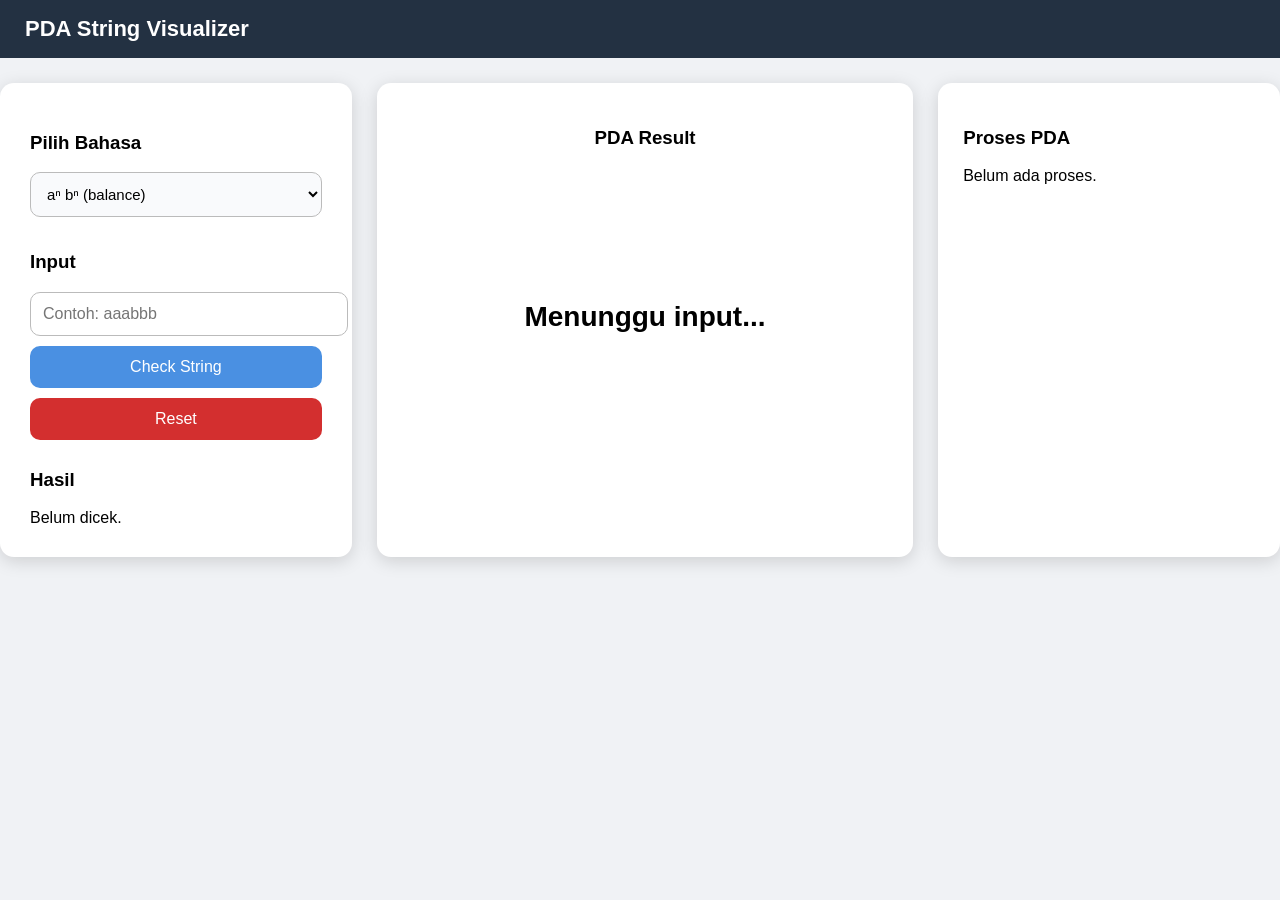
==== Praktikum_Final/Prak.html @ 1ed6124a "Add files via upload feat: add v1" ====
<!DOCTYPE html>
<meta charset="UTF-8">
<html>
<head>
    <title>PDA Visualizer</title>
    <link rel="stylesheet" href="Prak.css">
</head>

<body>

<div id="navbar">PDA String Visualizer</div>

<div id="container">

    <!-- LEFT  -->
    <div id="leftPanel" class="card">
        <h3>Pilih Bahasa</h3>

        <select id="language">
            <option value="anbn">aⁿ bⁿ (balance)</option>
            <option value="anbn_star">(aⁿ bⁿ)* (multiple pair)</option>
            <option value="aabn">aa bⁿ (fixed prefix)</option>
        </select>

        <h3>Input</h3>
        <input id="inputString" placeholder="Contoh: aaabbb">

        <button onclick="processFSM()">Check String</button>
        <button onclick="resetAll()" class="reset">Reset</button>

        <h3>Hasil</h3>
        <div id="resultText">Belum dicek.</div>
    </div>

    <!-- CENTER  -->
    <div id="canvasCard" class="card">
        <h3>PDA Result</h3>

        <div id="canvasWrapper">
            <div id="resultBox">Menunggu input...</div>
        </div>
    </div>

    <!-- RIGHT -->
    <div id="rightPanel" class="card">
        <h3>Proses PDA</h3>
        <div id="history">Belum ada proses.</div>
    </div>

</div>

<script src="Prak.js"></script>

</body>
</html>
---- Praktikum_Final/Prak.css ----
body {
    margin: 0;
    background: #f0f2f5;
    font-family: "Segoe UI", sans-serif;
}

#navbar {
    width: 100%;
    background: #233142;
    padding: 16px 25px;
    font-size: 22px;
    font-weight: bold;
    color: white;
}

#container {
    display: flex;
    justify-content: center;
    gap: 25px;
    margin-top: 25px;
}

.card {
    background: white;
    border-radius: 14px;
    padding: 25px;
    box-shadow: 0 4px 18px rgba(0,0,0,0.15);
}

#leftPanel {
    width: 300px;
    padding: 30px; 
}

#canvasCard {
    width: 500px;
    text-align: center;
}

#canvasWrapper {
    height: 300px;
    display: flex;
    justify-content: center;
    align-items: center;
}

#rightPanel {
    width: 300px;
    max-height: 500px;
    overflow-y: auto;
}

input, select {
    width: 100%;
    padding: 12px;
    font-size: 16px;
    border-radius: 10px;
    border: 1px solid #bbb;
    margin-bottom: 10px;
}

button {
    width: 100%;
    padding: 12px;
    background: #4a90e2;
    color: white;
    font-size: 16px;
    border: none;
    border-radius: 10px;
    cursor: pointer;
    margin-bottom: 10px;
}

button:hover {
    background: #357ABD;
}

.reset {
    background: #d32f2f;
}

.reset:hover {
    background: #b71c1c;
}

#resultBox {
    font-size: 28px;
    font-weight: bold;
}

.step {
    padding: 8px;
    border-bottom: 1px solid #ddd;
}


select {
    width: 100%;
    padding: 12px;
    font-size: 15px;
    border-radius: 10px;
    border: 1px solid #bbb;
    margin-bottom: 15px;
    background: #f9fafc;
    cursor: pointer;
    transition: 0.2s;
}

select:hover {
    border-color: #4a90e2;
}

select:focus {
    outline: none;
    border-color: #4a90e2;
    box-shadow: 0 0 6px rgba(74,144,226,0.4);
}

#pdaDiagram {
    position: absolute;
    width: 300px;
    height: 200px;
}
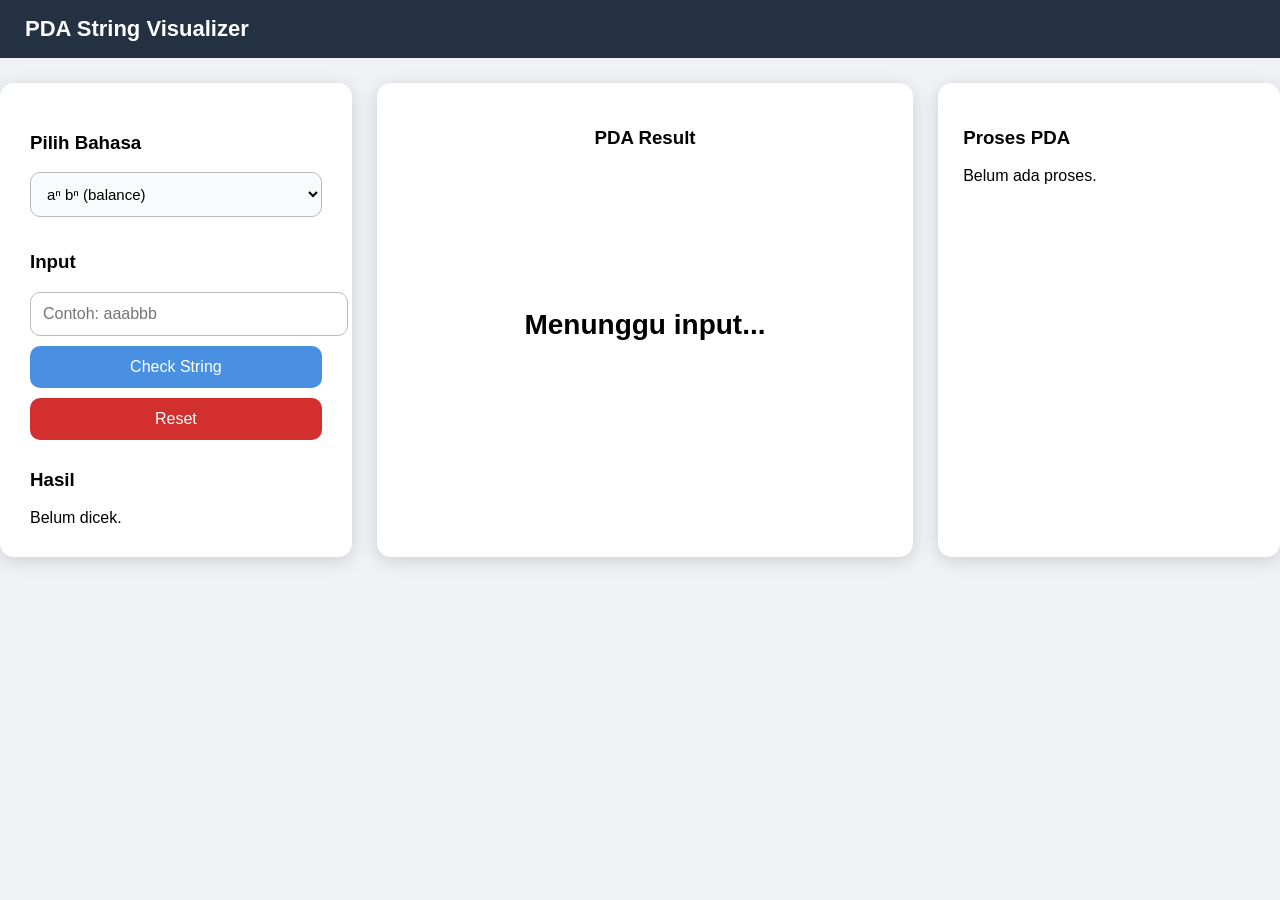
==== commit 1ed8c3bf: "Feat : Add image" ====
--- a/Praktikum_Final/Prak.html
+++ b/Praktikum_Final/Prak.html
@@ -37,6 +37,7 @@
         <h3>PDA Result</h3>
 
         <div id="canvasWrapper">
+            <img id="pdaImage" src="">
             <div id="resultBox">Menunggu input...</div>
         </div>
     </div>
--- a/Praktikum_Final/Prak.css
+++ b/Praktikum_Final/Prak.css
@@ -38,10 +38,14 @@
 }
 
 #canvasWrapper {
+    height: 100%;
     height: 300px;
     display: flex;
     justify-content: center;
     align-items: center;
+    flex-direction: column;   
+    justify-content: center;
+    gap: 15px; 
 }
 
 #rightPanel {
@@ -122,3 +126,11 @@
     height: 200px;
 }
 
+#pdaImage {
+    width: 100%;
+    max-width: 450px;     
+    height: auto;
+    object-fit: contain;
+    border-radius: 12px;
+    box-shadow: 0 4px 16px rgba(0,0,0,0.2);
+}
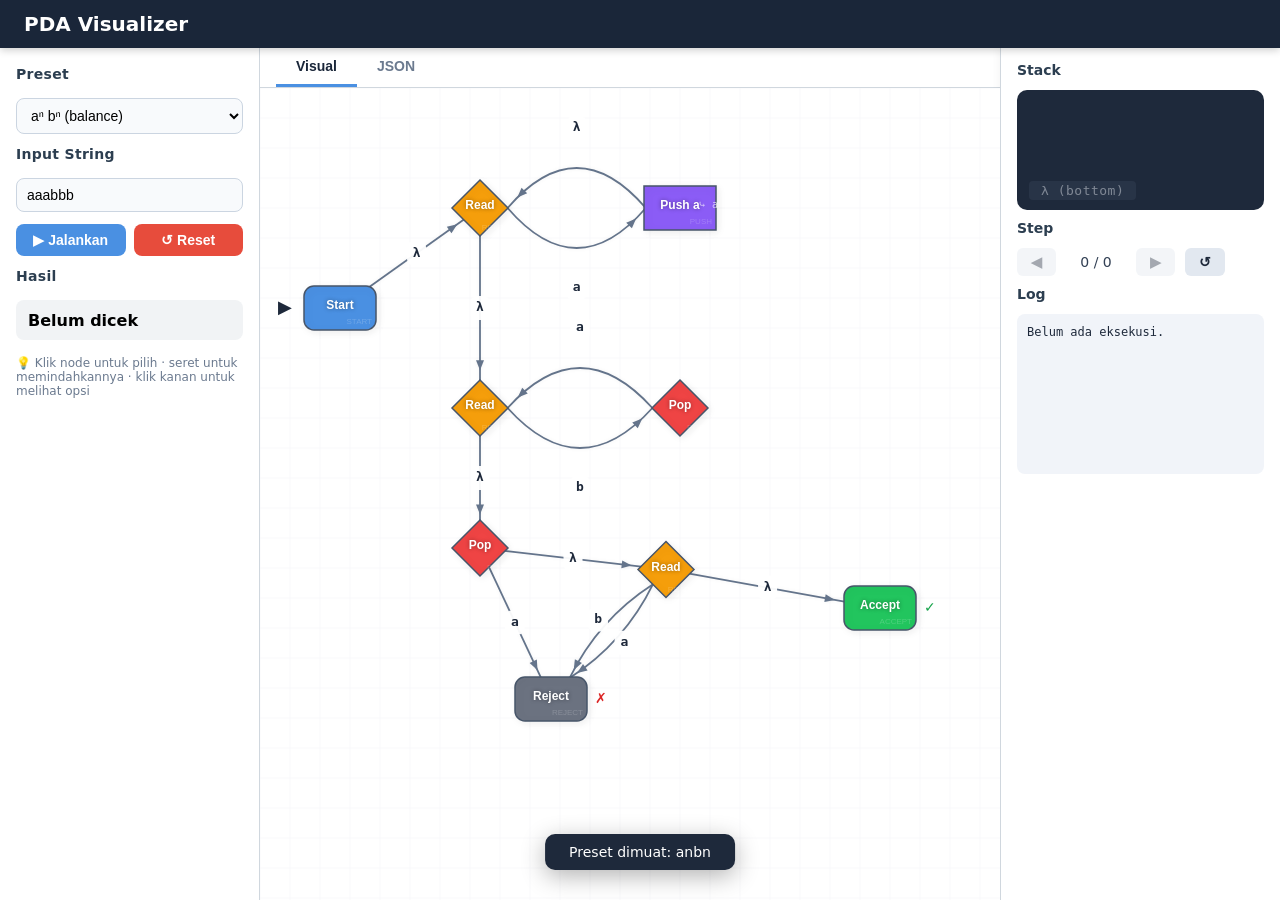
==== commit 5248f2e6: "fix : miss feature" ====
--- a/Praktikum_Final/Prak.html
+++ b/Praktikum_Final/Prak.html
@@ -1,56 +1,89 @@
 <!DOCTYPE html>
-<meta charset="UTF-8">
-<html>
+<html lang="id">
 <head>
-    <title>PDA Visualizer</title>
+    <meta charset="UTF-8">
+    <meta name="viewport" content="width=device-width, initial-scale=1.0">
+    <title>PDA Visualizer - Editor & Simulator</title>
+
     <link rel="stylesheet" href="Prak.css">
 </head>
-
 <body>
 
-<div id="navbar">PDA String Visualizer</div>
-
-<div id="container">
-
-    <!-- LEFT  -->
-    <div id="leftPanel" class="card">
-        <h3>Pilih Bahasa</h3>
-
-        <select id="language">
-            <option value="anbn">aⁿ bⁿ (balance)</option>
-            <option value="anbn_star">(aⁿ bⁿ)* (multiple pair)</option>
-            <option value="aabn">aa bⁿ (fixed prefix)</option>
-        </select>
-
-        <h3>Input</h3>
-        <input id="inputString" placeholder="Contoh: aaabbb">
-
-        <button onclick="processFSM()">Check String</button>
-        <button onclick="resetAll()" class="reset">Reset</button>
-
-        <h3>Hasil</h3>
-        <div id="resultText">Belum dicek.</div>
+    <!-- NAVBAR -->
+    <div id="navbar">
+        PDA Visualizer
     </div>
 
-    <!-- CENTER  -->
-    <div id="canvasCard" class="card">
-        <h3>PDA Result</h3>
+    <!-- APP -->
+    <div id="app">
 
-        <div id="canvasWrapper">
-            <img id="pdaImage" src="">
-            <div id="resultBox">Menunggu input...</div>
+        <!-- LEFT PANEL -->
+        <div id="leftPanel">
+            <h3>Preset</h3>
+            <select id="presetSelect">
+                <option value="anbn">aⁿ bⁿ (balance)</option>
+                <option value="aabn">aa bⁿ</option>
+                <option value="empty">Kosong</option>
+            </select>
+
+            <h3>Input String</h3>
+            <input id="inputString" placeholder="contoh: aaabbb" value="aaabbb">
+
+            <div class="btn-group">
+                <button class="btn-run" id="runBtn">▶ Jalankan</button>
+                <button class="btn-reset" id="resetBtn">↺ Reset</button>
+            </div>
+
+            <h3>Hasil</h3>
+            <div id="resultText">Belum dicek</div>
+
+            <div style="font-size:12px;color:#6b7a8f;margin-top:4px;">
+                <span>💡 Klik node untuk pilih · seret untuk memindahkannya · klik kanan untuk melihat opsi</span>
+            </div>
+        </div>
+
+        <!-- MIDDLE PANEL -->
+        <div id="middlePanel">
+            <div id="tabBar">
+                <button class="active" data-tab="visual">Visual</button>
+                <button data-tab="json">JSON</button>
+            </div>
+
+            <div id="canvasContainer">
+                <canvas id="pdaCanvas"></canvas>
+            </div>
+
+            <div id="jsonContainer">
+                <textarea id="jsonEditor" spellcheck="false"></textarea>
+            </div>
+        </div>
+
+        <!-- RIGHT PANEL -->
+        <div id="rightPanel">
+            <h3>Stack</h3>
+            <div id="stackView">
+                <div class="stack-item bottom">λ (bottom)</div>
+            </div>
+
+            <h3>Step</h3>
+            <div id="stepControls">
+                <button id="stepBackBtn" disabled>◀</button>
+                <span class="step-indicator" id="stepIndicator">0 / 0</span>
+                <button id="stepForwardBtn" disabled>▶</button>
+                <button id="stepResetBtn">↺</button>
+            </div>
+
+            <h3>Log</h3>
+            <div id="execLog">Belum ada eksekusi.</div>
         </div>
     </div>
 
-    <!-- RIGHT -->
-    <div id="rightPanel" class="card">
-        <h3>Proses PDA</h3>
-        <div id="history">Belum ada proses.</div>
-    </div>
+    <!-- CONTEXT MENU -->
+    <div id="contextMenu"></div>
 
-</div>
+    <!-- TOAST -->
+    <div id="toast"></div>
 
-<script src="Prak.js"></script>
-
+    <script src="Prak.js"></script>
 </body>
 </html>
--- a/Praktikum_Final/Prak.css
+++ b/Praktikum_Final/Prak.css
@@ -1,136 +1,464 @@
+/* ---------- RESET & BASE ---------- */
+* {
+    box-sizing: border-box;
+    user-select: none;
+}
 body {
     margin: 0;
-    background: #f0f2f5;
-    font-family: "Segoe UI", sans-serif;
+    background: #eef1f5;
+    font-family: 'Segoe UI', Roboto, system-ui, sans-serif;
+    height: 100vh;
+    overflow: hidden;
+    display: flex;
+    flex-direction: column;
 }
 
+/* ---------- NAVBAR ---------- */
 #navbar {
+    background: #1a2639;
+    color: white;
+    padding: 12px 24px;
+    font-size: 20px;
+    font-weight: 600;
+    display: flex;
+    align-items: center;
+    gap: 20px;
+    flex-shrink: 0;
+    box-shadow: 0 2px 8px rgba(0, 0, 0, 0.2);
+    z-index: 10;
+}
+
+#navbar span {
+    opacity: 0.7;
+    font-weight: 400;
+    font-size: 14px;
+    margin-left: auto;
+}
+
+/* ---------- MAIN LAYOUT ---------- */
+#app {
+    display: flex;
+    flex: 1;
+    min-height: 0;
+    gap: 0;
+}
+/* ---------- LEFT PANEL ---------- */
+#leftPanel {
+    width: 260px;
+    background: white;
+    padding: 18px 16px;
+    border-right: 1px solid #d0d7de;
+    display: flex;
+    flex-direction: column;
+    gap: 12px;
+    overflow-y: auto;
+    flex-shrink: 0;
+    box-shadow: 2px 0 8px rgba(0, 0, 0, 0.04);
+}
+#leftPanel h3 {
+    margin: 0 0 4px 0;
+    font-size: 14px;
+    color: #2c3e50;
+    letter-spacing: 0.3px;
+}
+#leftPanel select,
+#leftPanel input {
     width: 100%;
-    background: #233142;
-    padding: 16px 25px;
-    font-size: 22px;
-    font-weight: bold;
-    color: white;
-}
-
-#container {
-    display: flex;
-    justify-content: center;
-    gap: 25px;
-    margin-top: 25px;
-}
-
-.card {
-    background: white;
-    border-radius: 14px;
-    padding: 25px;
-    box-shadow: 0 4px 18px rgba(0,0,0,0.15);
-}
-
-#leftPanel {
-    width: 300px;
-    padding: 30px; 
-}
-
-#canvasCard {
-    width: 500px;
-    text-align: center;
-}
-
-#canvasWrapper {
-    height: 100%;
-    height: 300px;
-    display: flex;
-    justify-content: center;
-    align-items: center;
-    flex-direction: column;   
-    justify-content: center;
-    gap: 15px; 
-}
-
-#rightPanel {
-    width: 300px;
-    max-height: 500px;
-    overflow-y: auto;
-}
-
-input, select {
-    width: 100%;
-    padding: 12px;
-    font-size: 16px;
-    border-radius: 10px;
-    border: 1px solid #bbb;
-    margin-bottom: 10px;
-}
-
-button {
-    width: 100%;
-    padding: 12px;
+    padding: 8px 10px;
+    font-size: 14px;
+    border: 1px solid #cbd5e1;
+    border-radius: 8px;
+    background: #f8fafc;
+    transition: 0.2s;
+}
+#leftPanel select:focus,
+#leftPanel input:focus {
+    outline: none;
+    border-color: #4a90e2;
+    box-shadow: 0 0 0 3px rgba(74, 144, 226, 0.15);
+}
+.btn-group {
+    display: flex;
+    gap: 8px;
+    flex-wrap: wrap;
+}
+.btn-group button {
+    flex: 1;
+    min-width: 60px;
+    padding: 8px 0;
+    border: none;
+    border-radius: 8px;
+    font-weight: 600;
+    font-size: 14px;
+    cursor: pointer;
+    transition: 0.15s;
+}
+.btn-run {
     background: #4a90e2;
     color: white;
+}
+.btn-run:hover {
+    background: #357abd;
+}
+.btn-run:disabled {
+    opacity: 0.5;
+    cursor: not-allowed;
+}
+.btn-reset {
+    background: #e74c3c;
+    color: white;
+}
+.btn-reset:hover {
+    background: #c0392b;
+}
+.btn-step {
+    background: #2ecc71;
+    color: white;
+    flex: 0 0 auto;
+    padding: 8px 16px;
+}
+.btn-step:hover {
+    background: #27ae60;
+}
+.btn-step:disabled {
+    opacity: 0.4;
+    cursor: not-allowed;
+}
+#resultText {
     font-size: 16px;
+    font-weight: 600;
+    padding: 8px 12px;
+    border-radius: 8px;
+    background: #f1f3f5;
+    min-height: 40px;
+    display: flex;
+    align-items: center;
+}
+#resultText.accept {
+    background: #d4edda;
+    color: #155724;
+}
+#resultText.reject {
+    background: #f8d7da;
+    color: #721c24;
+}
+/* ---------- MIDDLE PANEL ---------- */
+#middlePanel {
+    flex: 1;
+    display: flex;
+    flex-direction: column;
+    background: #f8fafc;
+    min-width: 0;
+}
+#tabBar {
+    display: flex;
+    background: white;
+    border-bottom: 1px solid #d0d7de;
+    padding: 0 16px;
+    flex-shrink: 0;
+}
+#tabBar button {
+    padding: 10px 20px;
     border: none;
+    background: transparent;
+    font-size: 14px;
+    font-weight: 600;
+    color: #6b7a8f;
+    cursor: pointer;
+    border-bottom: 3px solid transparent;
+    transition: 0.2s;
+}
+#tabBar button:hover {
+    color: #1a2639;
+}
+#tabBar button.active {
+    color: #1a2639;
+    border-bottom-color: #4a90e2;
+}
+#canvasContainer {
+    flex: 1;
+    position: relative;
+    background: #ffffff;
+    overflow: hidden;
+    min-height: 0;
+}
+#canvasContainer canvas {
+    display: block;
+    width: 100%;
+    height: 100%;
+    cursor: default;
+}
+#jsonContainer {
+    display: none;
+    flex: 1;
+    padding: 16px;
+    background: #1e1e2e;
+    overflow: auto;
+}
+#jsonContainer textarea {
+    width: 100%;
+    height: 100%;
+    background: #1e1e2e;
+    color: #cdd6f4;
+    border: none;
+    font-family: 'Cascadia Code', 'Fira Code', monospace;
+    font-size: 13px;
+    resize: none;
+    outline: none;
+    padding: 8px;
+    line-height: 1.6;
+}
+/* ---------- RIGHT PANEL ---------- */
+#rightPanel {
+    width: 280px;
+    background: white;
+    border-left: 1px solid #d0d7de;
+    padding: 14px 16px;
+    display: flex;
+    flex-direction: column;
+    gap: 10px;
+    overflow-y: auto;
+    flex-shrink: 0;
+    box-shadow: -2px 0 8px rgba(0, 0, 0, 0.04);
+}
+#rightPanel h3 {
+    margin: 0 0 2px 0;
+    font-size: 14px;
+    color: #2c3e50;
+}
+#stackView {
+    background: #1e293b;
     border-radius: 10px;
+    padding: 10px 12px;
+    min-height: 120px;
+    max-height: 180px;
+    overflow-y: auto;
+    font-family: 'Cascadia Code', 'Fira Code', monospace;
+    font-size: 15px;
+    color: #e2e8f0;
+    display: flex;
+    flex-direction: column-reverse;
+    align-items: flex-start;
+    gap: 2px;
+}
+#stackView .stack-item {
+    background: #334155;
+    padding: 2px 12px;
+    border-radius: 4px;
+    font-weight: 500;
+    letter-spacing: 0.5px;
+}
+#stackView .stack-item.bottom {
+    opacity: 0.5;
+    font-size: 13px;
+}
+#stackView .stack-item.pop {
+    color: #f87171;
+}
+#stackView .stack-item.push {
+    color: #6ee7b7;
+}
+#stepControls {
+    display: flex;
+    align-items: center;
+    gap: 10px;
+    flex-wrap: wrap;
+}
+#stepControls button {
+    padding: 6px 14px;
+    border: none;
+    border-radius: 6px;
+    font-weight: 600;
+    font-size: 14px;
     cursor: pointer;
-    margin-bottom: 10px;
-}
-
-button:hover {
-    background: #357ABD;
-}
-
-.reset {
-    background: #d32f2f;
-}
-
-.reset:hover {
-    background: #b71c1c;
-}
-
-#resultBox {
-    font-size: 28px;
-    font-weight: bold;
-}
-
-.step {
-    padding: 8px;
-    border-bottom: 1px solid #ddd;
-}
-
-
-select {
+    background: #e2e8f0;
+    color: #1e293b;
+    transition: 0.15s;
+}
+#stepControls button:hover:not(:disabled) {
+    background: #cbd5e1;
+}
+#stepControls button:disabled {
+    opacity: 0.4;
+    cursor: not-allowed;
+}
+#stepControls .step-indicator {
+    font-size: 14px;
+    font-weight: 500;
+    color: #334155;
+    min-width: 60px;
+    text-align: center;
+}
+#execLog {
+    flex: 1;
+    min-height: 60px;
+    max-height: 160px;
+    overflow-y: auto;
+    background: #f1f4f9;
+    border-radius: 8px;
+    padding: 8px 10px;
+    font-family: 'Cascadia Code', 'Fira Code', monospace;
+    font-size: 12px;
+    line-height: 1.8;
+    color: #1e293b;
+}
+#execLog .log-entry {
+    border-bottom: 1px solid #e2e8f0;
+    padding: 2px 0;
+}
+#execLog .log-entry.current {
+    background: #dbeafe;
+    border-radius: 4px;
+    padding: 2px 6px;
+}
+/* ---------- CONTEXT MENU ---------- */
+#contextMenu {
+    position: fixed;
+    background: white;
+    border-radius: 10px;
+    box-shadow: 0 10px 40px rgba(0, 0, 0, 0.25);
+    padding: 6px 0;
+    min-width: 180px;
+    z-index: 1000;
+    display: none;
+    border: 1px solid #e2e8f0;
+}
+#contextMenu .menu-item {
+    padding: 8px 18px;
+    font-size: 13px;
+    cursor: pointer;
+    display: flex;
+    align-items: center;
+    gap: 8px;
+    color: #1e293b;
+    transition: 0.1s;
+    border: none;
+    background: none;
     width: 100%;
-    padding: 12px;
-    font-size: 15px;
+    text-align: left;
+    font-family: inherit;
+}
+#contextMenu .menu-item:hover {
+    background: #f1f4f9;
+}
+#contextMenu .menu-item.danger {
+    color: #dc2626;
+}
+#contextMenu .menu-item.danger:hover {
+    background: #fef2f2;
+}
+#contextMenu .menu-divider {
+    height: 1px;
+    background: #e2e8f0;
+    margin: 4px 12px;
+}
+#contextMenu .submenu {
+    position: relative;
+}
+#contextMenu .submenu-content {
+    display: none;
+    position: absolute;
+    left: 100%;
+    top: -6px;
+    background: white;
     border-radius: 10px;
-    border: 1px solid #bbb;
-    margin-bottom: 15px;
-    background: #f9fafc;
-    cursor: pointer;
-    transition: 0.2s;
-}
-
-select:hover {
-    border-color: #4a90e2;
-}
-
-select:focus {
-    outline: none;
-    border-color: #4a90e2;
-    box-shadow: 0 0 6px rgba(74,144,226,0.4);
-}
-
-#pdaDiagram {
-    position: absolute;
-    width: 300px;
-    height: 200px;
-}
-
-#pdaImage {
-    width: 100%;
-    max-width: 450px;     
-    height: auto;
-    object-fit: contain;
-    border-radius: 12px;
-    box-shadow: 0 4px 16px rgba(0,0,0,0.2);
+    box-shadow: 0 10px 40px rgba(0, 0, 0, 0.2);
+    padding: 6px 0;
+    min-width: 140px;
+    border: 1px solid #e2e8f0;
+}
+#contextMenu .submenu:hover .submenu-content {
+    display: block;
+}
+/* ---------- SCROLLBAR ---------- */
+::-webkit-scrollbar {
+    width: 5px;
+    height: 5px;
+}
+::-webkit-scrollbar-track {
+    background: #f1f4f9;
+}
+::-webkit-scrollbar-thumb {
+    background: #cbd5e1;
+    border-radius: 10px;
+}
+::-webkit-scrollbar-thumb:hover {
+    background: #94a3b8;
+}
+/* ---------- RESPONSIVE ---------- */
+@media (max-width: 1100px) {
+    #leftPanel {
+        width: 200px;
+        padding: 12px;
+    }
+    #rightPanel {
+        width: 220px;
+        padding: 12px;
+    }
+}
+@media (max-width: 800px) {
+    #app {
+        flex-direction: column;
+    }
+    #leftPanel,
+    #rightPanel {
+        width: 100%;
+        border: none;
+        border-bottom: 1px solid #d0d7de;
+        max-height: 200px;
+    }
+    #rightPanel {
+        border-top: 1px solid #d0d7de;
+        max-height: 250px;
+    }
+    #middlePanel {
+        flex: 1;
+        min-height: 300px;
+    }
+}
+/* ---------- TOAST ---------- */
+#toast {
+    position: fixed;
+    bottom: 30px;
+    left: 50%;
+    transform: translateX(-50%);
+    background: #1e293b;
+    color: white;
+    padding: 10px 24px;
+    border-radius: 10px;
+    font-size: 14px;
+    opacity: 0;
+    transition: opacity 0.3s;
+    pointer-events: none;
+    z-index: 2000;
+    box-shadow: 0 6px 24px rgba(0, 0, 0, 0.3);
+}
+#toast.show {
+    opacity: 1;
+}
+/* node type badges in menu */
+.badge {
+    display: inline-block;
+    width: 12px;
+    height: 12px;
+    border-radius: 3px;
+    margin-right: 6px;
+}
+.badge-start {
+    background: #4a90e2;
+}
+.badge-read {
+    background: #f59e0b;
+}
+.badge-push {
+    background: #8b5cf6;
+}
+.badge-pop {
+    background: #ef4444;
+}
+.badge-accept {
+    background: #22c55e;
+}
+.badge-reject {
+    background: #6b7280;
 }
